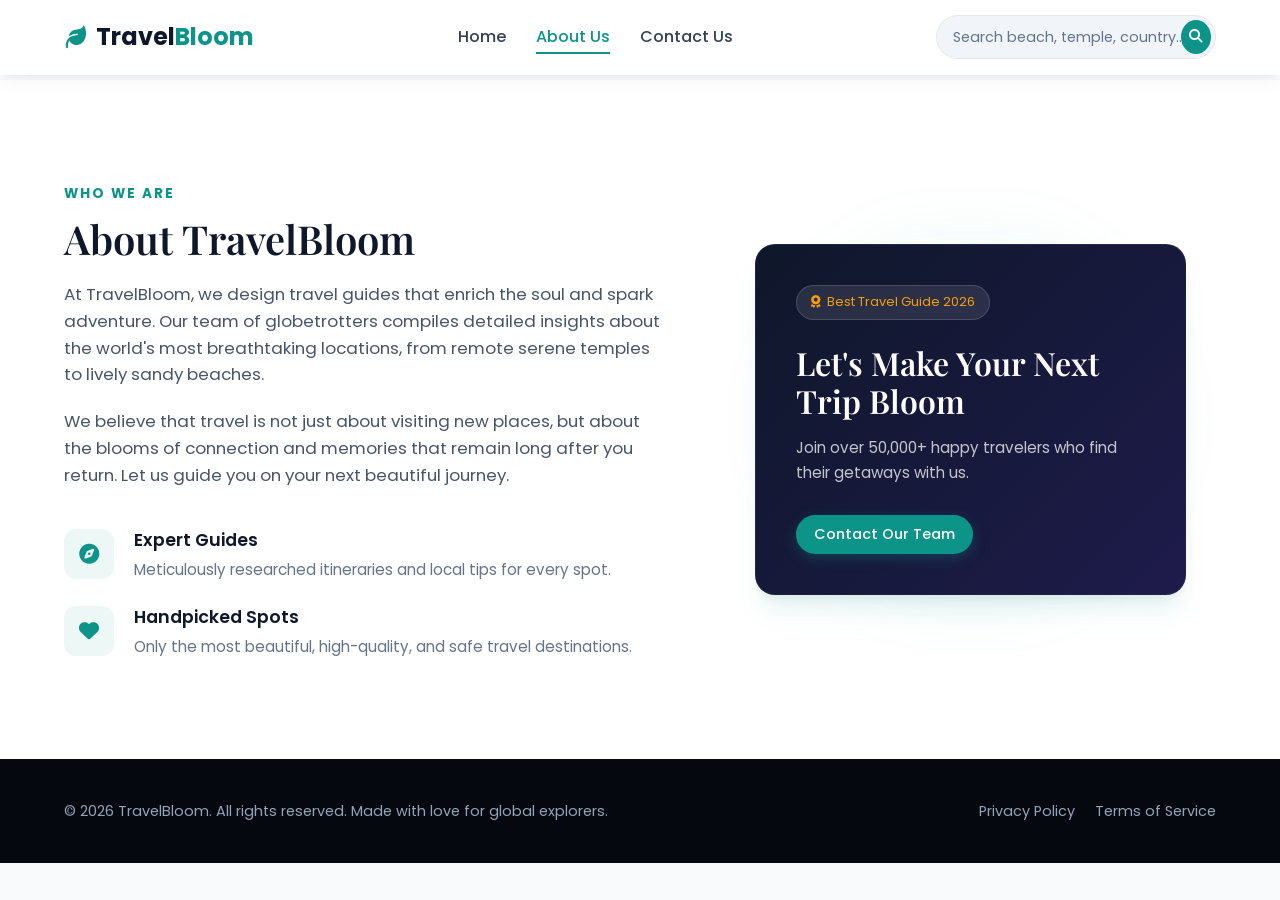
==== about.html @ 8bf68363 "Add files via upload" ====
<!DOCTYPE html>
<html lang="en">
<head>
    <meta charset="UTF-8">
    <meta name="viewport" content="width=device-width, initial-scale=1.0">
    <title>About Us - TravelBloom</title>
    <!-- Google Fonts -->
    <link rel="preconnect" href="https://fonts.googleapis.com">
    <link rel="preconnect" href="https://fonts.gstatic.com" crossorigin>
    <link href="https://fonts.googleapis.com/css2?family=Playfair+Display:ital,wght@0,400..900;1,400..900&family=Poppins:wght@300;400;500;600;700&display=swap" rel="stylesheet">
    <!-- FontAwesome for Icons -->
    <link rel="stylesheet" href="https://cdnjs.cloudflare.com/ajax/libs/font-awesome/6.4.0/css/all.min.css">
    <!-- Custom CSS -->
    <link rel="stylesheet" href="style.css">
</head>
<body class="inner-page">
    <!-- Navigation Bar -->
    <nav class="navbar scrolled" id="mainNavbar">
        <div class="nav-container">
            <a href="index.html" class="nav-logo" id="navLogo">
                <i class="fa-solid fa-leaf logo-icon"></i>
                <span>Travel<span class="logo-accent">Bloom</span></span>
            </a>
            
            <button class="menu-toggle" id="menuToggle" aria-label="Toggle Navigation Menu">
                <i class="fa-solid fa-bars"></i>
            </button>

            <ul class="nav-links" id="navLinks">
                <li><a href="index.html" class="nav-item" id="linkHome">Home</a></li>
                <li><a href="about.html" class="nav-item active" id="linkAbout">About Us</a></li>
                <li><a href="contact.html" class="nav-item" id="linkContact">Contact Us</a></li>
            </ul>

            <div class="search-wrapper">
                <form id="searchForm" class="search-form" onsubmit="event.preventDefault();">
                    <input type="text" id="searchInput" placeholder="Search beach, temple, country..." aria-label="Search destinations">
                    <button type="submit" id="searchButton" class="btn-search" aria-label="Submit search">
                        <i class="fa-solid fa-magnifying-glass"></i>
                    </button>
                    <button type="button" id="clearButton" class="btn-clear" aria-label="Clear search">
                        <i class="fa-solid fa-xmark"></i>
                    </button>
                </form>
            </div>
        </div>
    </nav>

    <!-- Main Content Container -->
    <main class="main-content">
        <!-- About Us Section -->
        <section class="section about-section" id="about">
            <div class="container">
                <div class="about-grid">
                    <div class="about-content">
                        <span class="section-tagline">Who We Are</span>
                        <h2 class="section-title">About TravelBloom</h2>
                        <p class="about-text">
                            At TravelBloom, we design travel guides that enrich the soul and spark adventure. Our team of globetrotters compiles detailed insights about the world's most breathtaking locations, from remote serene temples to lively sandy beaches.
                        </p>
                        <p class="about-text">
                            We believe that travel is not just about visiting new places, but about the blooms of connection and memories that remain long after you return. Let us guide you on your next beautiful journey.
                        </p>
                        
                        <div class="about-elements">
                            <div class="element-card">
                                <div class="element-icon"><i class="fa-solid fa-compass"></i></div>
                                <div class="element-info">
                                    <h3>Expert Guides</h3>
                                    <p>Meticulously researched itineraries and local tips for every spot.</p>
                                </div>
                            </div>
                            <div class="element-card">
                                <div class="element-icon"><i class="fa-solid fa-heart"></i></div>
                                <div class="element-info">
                                    <h3>Handpicked Spots</h3>
                                    <p>Only the most beautiful, high-quality, and safe travel destinations.</p>
                                </div>
                            </div>
                        </div>
                    </div>
                    <div class="about-visual">
                        <div class="blob-wrapper">
                            <div class="glowing-blob"></div>
                            <div class="visual-card">
                                <span class="visual-badge"><i class="fa-solid fa-award"></i> Best Travel Guide 2026</span>
                                <h3>Let's Make Your Next Trip Bloom</h3>
                                <p>Join over 50,000+ happy travelers who find their getaways with us.</p>
                                <a href="contact.html" class="btn btn-primary btn-sm">Contact Our Team</a>
                            </div>
                        </div>
                    </div>
                </div>
            </div>
        </section>
    </main>

    <!-- Footer -->
    <footer class="footer">
        <div class="container">
            <div class="footer-bottom">
                <p>&copy; 2026 TravelBloom. All rights reserved. Made with love for global explorers.</p>
                <div class="footer-links">
                    <a href="#">Privacy Policy</a>
                    <a href="#">Terms of Service</a>
                </div>
            </div>
        </div>
    </footer>

    <!-- Toast Notification for Success (needed for redirection or message handling if any) -->
    <div id="toast" class="toast hidden">
        <div class="toast-content">
            <i class="fa-solid fa-circle-check toast-icon"></i>
            <div class="toast-message">
                <h4 id="toastTitle">Message Sent!</h4>
                <p id="toastBody">Thank you. We will contact you shortly.</p>
            </div>
            <button class="toast-close" onclick="closeToast()"><i class="fa-solid fa-xmark"></i></button>
        </div>
    </div>

    <!-- Custom JS -->
    <script src="script.js"></script>
</body>
</html>
---- style.css ----
/* ==========================================================================
   TravelBloom Custom Stylesheet
   ========================================================================== */

/* Design Tokens & Variables */
:root {
    --primary: #0d9488;          /* Vibrant Teal */
    --primary-hover: #0f766e;    /* Darker Teal */
    --secondary: #d97706;        /* Warm Amber/Gold */
    --secondary-light: #f59e0b;
    --dark-bg: #090d16;          /* Deep Slate Dark */
    --slate-900: #0f172a;
    --slate-800: #1e293b;
    --slate-700: #334155;
    --slate-600: #475569;
    --slate-100: #f1f5f9;
    --slate-50: #f8fafc;
    --white: #ffffff;
    --text-dark: #0f172a;
    --text-muted: #64748b;
    --text-light: #94a3b8;
    
    /* Fonts */
    --font-sans: 'Poppins', sans-serif;
    --font-serif: 'Playfair Display', serif;
    
    /* Transitions & Shadows */
    --transition: all 0.3s cubic-bezier(0.4, 0, 0.2, 1);
    --shadow-sm: 0 4px 6px -1px rgba(0, 0, 0, 0.05), 0 2px 4px -1px rgba(0, 0, 0, 0.03);
    --shadow-md: 0 10px 15px -3px rgba(0, 0, 0, 0.05), 0 4px 6px -2px rgba(0, 0, 0, 0.02);
    --shadow-lg: 0 20px 25px -5px rgba(13, 148, 136, 0.1), 0 10px 10px -5px rgba(0, 0, 0, 0.04);
    --shadow-card: 0 15px 35px rgba(15, 23, 42, 0.06);
    --radius-sm: 6px;
    --radius-md: 12px;
    --radius-lg: 20px;
    --radius-pill: 50px;
}

/* Global Reset */
*, *::before, *::after {
    box-sizing: border-box;
    margin: 0;
    padding: 0;
}

html {
    scroll-behavior: smooth;
    font-size: 16px;
}

body {
    font-family: var(--font-sans);
    background-color: var(--slate-50);
    color: var(--slate-800);
    line-height: 1.6;
    overflow-x: hidden;
}

body.inner-page {
    padding-top: 80px;
}

img {
    max-width: 100%;
    display: block;
    height: auto;
}

a {
    text-decoration: none;
    color: inherit;
    transition: var(--transition);
}

button, input, textarea {
    font-family: inherit;
    font-size: inherit;
    border: none;
    outline: none;
}

button {
    cursor: pointer;
    background: none;
}

ul {
    list-style: none;
}

.container {
    width: 100%;
    max-width: 1200px;
    margin: 0 auto;
    padding: 0 24px;
}

/* Typography & Headers */
h1, h2, h3, h4 {
    font-weight: 600;
    line-height: 1.3;
}

.text-highlight {
    color: var(--primary);
    position: relative;
    display: inline-block;
}

.text-highlight::after {
    content: '';
    position: absolute;
    bottom: 2px;
    left: 0;
    width: 100%;
    height: 6px;
    background-color: rgba(13, 148, 136, 0.15);
    z-index: -1;
    border-radius: 4px;
}

/* Section Header Styling */
.section {
    padding: 100px 0;
}

.section-header {
    text-align: center;
    max-width: 650px;
    margin: 0 auto 55px auto;
}

.section-tagline {
    font-size: 0.85rem;
    text-transform: uppercase;
    letter-spacing: 2px;
    color: var(--primary);
    font-weight: 700;
    margin-bottom: 8px;
    display: inline-block;
}

.section-title {
    font-family: var(--font-serif);
    font-size: 2.5rem;
    color: var(--slate-900);
    margin-bottom: 16px;
}

.section-description {
    color: var(--text-muted);
    font-size: 1.05rem;
}

/* Buttons */
.btn {
    display: inline-flex;
    align-items: center;
    justify-content: center;
    gap: 10px;
    padding: 12px 28px;
    border-radius: var(--radius-pill);
    font-weight: 500;
    transition: var(--transition);
    text-align: center;
}

.btn-primary {
    background-color: var(--primary);
    color: var(--white);
    box-shadow: 0 4px 14px rgba(13, 148, 136, 0.3);
}

.btn-primary:hover {
    background-color: var(--primary-hover);
    transform: translateY(-2px);
    box-shadow: 0 6px 20px rgba(13, 148, 136, 0.4);
}

.btn-outline {
    background-color: transparent;
    color: var(--white);
    border: 2px solid var(--white);
}

.btn-outline:hover {
    background-color: var(--white);
    color: var(--primary);
    transform: translateY(-2px);
}

.btn-block {
    display: flex;
    width: 100%;
}

.btn-sm {
    padding: 8px 18px;
    font-size: 0.9rem;
}

/* ==========================================================================
   Navigation Bar
   ========================================================================== */
.navbar {
    position: fixed;
    top: 0;
    left: 0;
    width: 100%;
    z-index: 1000;
    background: rgba(255, 255, 255, 0.85);
    backdrop-filter: blur(16px);
    -webkit-backdrop-filter: blur(16px);
    border-bottom: 1px solid rgba(255, 255, 255, 0.4);
    box-shadow: var(--shadow-sm);
    transition: var(--transition);
}

.navbar.scrolled {
    background: rgba(255, 255, 255, 0.95);
    box-shadow: var(--shadow-md);
}

.nav-container {
    max-width: 1200px;
    margin: 0 auto;
    padding: 15px 24px;
    display: flex;
    align-items: center;
    justify-content: space-between;
}

.nav-logo {
    display: flex;
    align-items: center;
    gap: 10px;
    font-family: var(--font-sans);
    font-size: 1.5rem;
    font-weight: 700;
    color: var(--slate-900);
}

.logo-icon {
    color: var(--primary);
    font-size: 1.4rem;
    transform: rotate(-10deg);
}

.logo-accent {
    color: var(--primary);
}

.nav-links {
    display: flex;
    gap: 30px;
}

.nav-item {
    font-weight: 500;
    color: var(--slate-700);
    padding: 6px 0;
    position: relative;
}

.nav-item:hover, .nav-item.active {
    color: var(--primary);
}

.nav-item::after {
    content: '';
    position: absolute;
    bottom: 0;
    left: 0;
    width: 0;
    height: 2px;
    background-color: var(--primary);
    transition: var(--transition);
}

.nav-item:hover::after, .nav-item.active::after {
    width: 100%;
}

/* Navbar Search Form */
.search-wrapper {
    display: flex;
    align-items: center;
}

.search-form {
    display: flex;
    align-items: center;
    background-color: var(--slate-100);
    border: 1px solid rgba(0, 0, 0, 0.05);
    padding: 4px 4px 4px 16px;
    border-radius: var(--radius-pill);
    width: 280px;
    transition: var(--transition);
}

.search-form:focus-within {
    background-color: var(--white);
    border-color: var(--primary);
    box-shadow: 0 0 0 3px rgba(13, 148, 136, 0.15);
    width: 320px;
}

.search-form input {
    background: transparent;
    color: var(--slate-900);
    flex-grow: 1;
    width: 100%;
    font-size: 0.9rem;
}

.search-form input::placeholder {
    color: var(--text-muted);
}

.btn-search {
    background-color: var(--primary);
    color: var(--white);
    width: 34px;
    height: 34px;
    border-radius: 50%;
    display: flex;
    align-items: center;
    justify-content: center;
    font-size: 0.85rem;
    transition: var(--transition);
}

.btn-search:hover {
    background-color: var(--primary-hover);
    transform: scale(1.05);
}

.btn-clear {
    color: var(--text-muted);
    font-size: 0.9rem;
    padding: 0 10px;
    display: none; /* Injected/shown dynamically via JS */
}

.btn-clear:hover {
    color: var(--slate-900);
}

/* Mobile Toggle */
.menu-toggle {
    display: none;
    font-size: 1.4rem;
    color: var(--slate-900);
}

/* ==========================================================================
   Hero Section
   ========================================================================== */
.hero-section {
    position: relative;
    height: 100vh;
    min-height: 600px;
    display: flex;
    align-items: center;
    justify-content: center;
    background: url('images/japan.png') no-repeat center center/cover;
    color: var(--white);
    text-align: center;
    padding-top: 80px; /* Accounts for fixed navbar */
}

.hero-overlay {
    position: absolute;
    top: 0;
    left: 0;
    width: 100%;
    height: 100%;
    background: linear-gradient(135deg, rgba(15, 23, 42, 0.8) 30%, rgba(13, 148, 136, 0.4) 100%);
    z-index: 1;
}

.hero-content {
    position: relative;
    z-index: 2;
    max-width: 800px;
    padding: 0 24px;
    animation: fadeInUp 1s ease-out;
}

.hero-title {
    font-family: var(--font-serif);
    font-size: 4rem;
    margin-bottom: 24px;
    line-height: 1.15;
}

.hero-title .text-highlight {
    color: #2dd4bf; /* Brighter teal for dark backdrop */
}

.hero-title .text-highlight::after {
    background-color: rgba(45, 212, 191, 0.3);
}

.hero-subtitle {
    font-size: 1.25rem;
    color: rgba(255, 255, 255, 0.9);
    margin-bottom: 40px;
    font-weight: 300;
}

.hero-actions {
    display: flex;
    justify-content: center;
    gap: 16px;
    margin-bottom: 50px;
}

/* Quick Categories */
.quick-categories {
    display: flex;
    align-items: center;
    justify-content: center;
    gap: 12px;
    flex-wrap: wrap;
    font-size: 0.9rem;
    color: rgba(255, 255, 255, 0.8);
}

.category-tag {
    background: rgba(255, 255, 255, 0.15);
    border: 1px solid rgba(255, 255, 255, 0.2);
    color: var(--white);
    padding: 6px 18px;
    border-radius: var(--radius-pill);
    font-weight: 500;
    transition: var(--transition);
    display: flex;
    align-items: center;
    gap: 6px;
    backdrop-filter: blur(4px);
}

.category-tag:hover {
    background: var(--primary);
    border-color: var(--primary);
    transform: translateY(-2px);
    box-shadow: 0 4px 12px rgba(13, 148, 136, 0.3);
}

/* ==========================================================================
   Recommendations Section
   ========================================================================== */
.recommendations-section {
    background-color: var(--slate-50);
}

/* Filter Banner */
.filter-banner {
    display: flex;
    align-items: center;
    justify-content: space-between;
    background: rgba(13, 148, 136, 0.08);
    border: 1px solid rgba(13, 148, 136, 0.15);
    padding: 12px 24px;
    border-radius: var(--radius-md);
    margin-bottom: 35px;
    animation: fadeIn 0.4s ease-out;
}

.filter-banner.hidden {
    display: none;
}

.filter-banner span {
    font-size: 0.95rem;
    color: var(--slate-800);
}

.filter-banner strong {
    color: var(--primary);
    background-color: rgba(13, 148, 136, 0.1);
    padding: 2px 8px;
    border-radius: 4px;
    margin-left: 4px;
    text-transform: capitalize;
}

.btn-reset {
    color: var(--primary);
    font-weight: 600;
    font-size: 0.9rem;
    display: flex;
    align-items: center;
    gap: 6px;
    transition: var(--transition);
}

.btn-reset:hover {
    color: var(--primary-hover);
    transform: rotate(-15deg);
}

/* Recommendation Cards Grid */
.recommendations-grid {
    display: grid;
    grid-template-columns: repeat(auto-fill, minmax(350px, 1fr));
    gap: 30px;
}

/* Recommendation Card */
.rec-card {
    background-color: var(--white);
    border-radius: var(--radius-lg);
    overflow: hidden;
    box-shadow: var(--shadow-card);
    transition: var(--transition);
    border: 1px solid rgba(0, 0, 0, 0.03);
    display: flex;
    flex-direction: column;
}

.rec-card:hover {
    transform: translateY(-8px);
    box-shadow: var(--shadow-lg);
}

.rec-image-container {
    position: relative;
    height: 240px;
    overflow: hidden;
}

.rec-image-container img {
    width: 100%;
    height: 100%;
    object-fit: cover;
    transition: transform 0.6s cubic-bezier(0.4, 0, 0.2, 1);
}

.rec-card:hover .rec-image-container img {
    transform: scale(1.08);
}

.rec-badge {
    position: absolute;
    top: 16px;
    left: 16px;
    background-color: var(--slate-900);
    color: var(--white);
    padding: 4px 14px;
    font-size: 0.75rem;
    font-weight: 600;
    border-radius: var(--radius-pill);
    text-transform: uppercase;
    letter-spacing: 1px;
    z-index: 2;
    box-shadow: 0 4px 10px rgba(0, 0, 0, 0.15);
}

.rec-badge.beach { background-color: #06b6d4; } /* Cyan */
.rec-badge.temple { background-color: #8b5cf6; } /* Violet */
.rec-badge.country { background-color: #e11d48; } /* Rose */

.rec-content {
    padding: 24px;
    display: flex;
    flex-direction: column;
    flex-grow: 1;
}

.rec-location {
    font-size: 0.85rem;
    color: var(--primary);
    font-weight: 600;
    margin-bottom: 6px;
    display: flex;
    align-items: center;
    gap: 6px;
}

.rec-title {
    font-family: var(--font-serif);
    font-size: 1.5rem;
    color: var(--slate-900);
    margin-bottom: 12px;
}

.rec-description {
    color: var(--text-muted);
    font-size: 0.95rem;
    margin-bottom: 24px;
    flex-grow: 1;
}

.rec-footer {
    display: flex;
    align-items: center;
    justify-content: space-between;
    border-top: 1px solid var(--slate-100);
    padding-top: 18px;
}

.rec-action {
    color: var(--primary);
    font-weight: 600;
    font-size: 0.9rem;
    display: flex;
    align-items: center;
    gap: 6px;
}

.rec-action:hover {
    color: var(--primary-hover);
}

.rec-action i {
    transition: var(--transition);
}

.rec-card:hover .rec-action i {
    transform: translateX(4px);
}

/* No Results State */
.no-results {
    grid-column: 1 / -1;
    text-align: center;
    padding: 60px 24px;
    background-color: var(--white);
    border-radius: var(--radius-lg);
    box-shadow: var(--shadow-sm);
    border: 1px dashed var(--slate-100);
}

.no-results i {
    font-size: 3rem;
    color: var(--text-light);
    margin-bottom: 16px;
}

.no-results h3 {
    font-size: 1.4rem;
    color: var(--slate-900);
    margin-bottom: 8px;
}

.no-results p {
    color: var(--text-muted);
    max-width: 450px;
    margin: 0 auto;
}

/* ==========================================================================
   About Us Section
   ========================================================================== */
.about-section {
    background-color: var(--white);
}

.about-grid {
    display: grid;
    grid-template-columns: 1.1fr 0.9fr;
    gap: 60px;
    align-items: center;
}

.about-text {
    color: var(--slate-600);
    margin-bottom: 20px;
    font-size: 1.05rem;
}

.about-elements {
    margin-top: 40px;
    display: flex;
    flex-direction: column;
    gap: 24px;
}

.element-card {
    display: flex;
    gap: 20px;
}

.element-icon {
    width: 50px;
    height: 50px;
    background-color: rgba(13, 148, 136, 0.08);
    color: var(--primary);
    border-radius: var(--radius-md);
    display: flex;
    align-items: center;
    justify-content: center;
    font-size: 1.25rem;
    flex-shrink: 0;
}

.element-info h3 {
    font-size: 1.1rem;
    color: var(--slate-900);
    margin-bottom: 6px;
}

.element-info p {
    color: var(--text-muted);
    font-size: 0.95rem;
}

/* Decorative visual panel */
.about-visual {
    position: relative;
    padding: 30px;
}

.blob-wrapper {
    position: relative;
}

.glowing-blob {
    position: absolute;
    top: -10%;
    left: -10%;
    width: 120%;
    height: 120%;
    background: radial-gradient(circle, rgba(13, 148, 136, 0.12) 0%, rgba(255, 255, 255, 0) 70%);
    z-index: 1;
    filter: blur(20px);
}

.visual-card {
    position: relative;
    z-index: 2;
    background: linear-gradient(135deg, var(--slate-900) 0%, #1e1b4b 100%);
    color: var(--white);
    padding: 40px;
    border-radius: var(--radius-lg);
    box-shadow: var(--shadow-lg);
    border: 1px solid rgba(255, 255, 255, 0.05);
}

.visual-badge {
    background: rgba(255, 255, 255, 0.1);
    border: 1px solid rgba(255, 255, 255, 0.15);
    color: var(--secondary-light);
    padding: 6px 14px;
    font-size: 0.8rem;
    border-radius: var(--radius-pill);
    display: inline-flex;
    align-items: center;
    gap: 6px;
    margin-bottom: 24px;
}

.visual-card h3 {
    font-family: var(--font-serif);
    font-size: 2rem;
    margin-bottom: 16px;
    line-height: 1.2;
}

.visual-card p {
    color: rgba(255, 255, 255, 0.75);
    font-size: 0.95rem;
    margin-bottom: 30px;
}

/* ==========================================================================
   Contact Us Section
   ========================================================================== */
.contact-section {
    background-color: var(--slate-900);
    position: relative;
    overflow: hidden;
}

.contact-section::before {
    content: '';
    position: absolute;
    top: -50%;
    right: -20%;
    width: 600px;
    height: 600px;
    background: radial-gradient(circle, rgba(13, 148, 136, 0.08) 0%, rgba(0, 0, 0, 0) 60%);
    border-radius: 50%;
    pointer-events: none;
}

.contact-grid {
    display: grid;
    grid-template-columns: 0.95fr 1.05fr;
    gap: 50px;
    background-color: rgba(255, 255, 255, 0.02);
    border: 1px solid rgba(255, 255, 255, 0.05);
    border-radius: var(--radius-lg);
    overflow: hidden;
    box-shadow: 0 30px 60px rgba(0, 0, 0, 0.2);
}

.contact-info-panel {
    padding: 60px;
    background-color: rgba(255, 255, 255, 0.01);
    display: flex;
    flex-direction: column;
}

.text-white {
    color: var(--white);
}

.contact-desc {
    color: var(--text-light);
    margin-bottom: 40px;
    font-size: 1rem;
}

.contact-details {
    display: flex;
    flex-direction: column;
    gap: 30px;
    margin-bottom: 50px;
}

.contact-detail-item {
    display: flex;
    gap: 20px;
    align-items: flex-start;
}

.detail-icon {
    width: 44px;
    height: 44px;
    background: rgba(13, 148, 136, 0.15);
    color: #2dd4bf;
    border-radius: var(--radius-md);
    display: flex;
    align-items: center;
    justify-content: center;
    font-size: 1.1rem;
    flex-shrink: 0;
}

.contact-detail-item h4 {
    color: var(--white);
    font-size: 0.95rem;
    margin-bottom: 4px;
}

.contact-detail-item p {
    color: var(--text-light);
    font-size: 0.9rem;
}

.social-links {
    display: flex;
    gap: 12px;
}

.social-icon {
    width: 38px;
    height: 38px;
    background: rgba(255, 255, 255, 0.05);
    color: var(--text-light);
    border-radius: 50%;
    display: flex;
    align-items: center;
    justify-content: center;
    font-size: 0.95rem;
    transition: var(--transition);
}

.social-icon:hover {
    background: var(--primary);
    color: var(--white);
    transform: translateY(-3px);
}

/* Contact Form Panel */
.contact-form-panel {
    padding: 60px;
    background-color: rgba(255, 255, 255, 0.03);
    border-left: 1px solid rgba(255, 255, 255, 0.05);
}

.contact-form-panel h3 {
    color: var(--white);
    font-family: var(--font-serif);
    font-size: 1.8rem;
    margin-bottom: 30px;
}

.contact-form {
    display: flex;
    flex-direction: column;
    gap: 20px;
}

.form-group {
    display: flex;
    flex-direction: column;
    gap: 8px;
}

.form-group label {
    font-size: 0.85rem;
    color: var(--text-light);
    font-weight: 500;
}

.input-wrapper {
    position: relative;
    width: 100%;
}

.input-wrapper input {
    width: 100%;
    padding: 12px 16px 12px 46px;
    background: rgba(255, 255, 255, 0.04);
    border: 1px solid rgba(255, 255, 255, 0.1);
    border-radius: var(--radius-md);
    color: var(--white);
    transition: var(--transition);
}

.input-wrapper input:focus {
    background: rgba(255, 255, 255, 0.07);
    border-color: var(--primary);
    box-shadow: 0 0 0 3px rgba(13, 148, 136, 0.2);
}

.input-icon {
    position: absolute;
    left: 16px;
    top: 50%;
    transform: translateY(-50%);
    color: var(--text-light);
    font-size: 1rem;
}

.form-group textarea {
    padding: 14px 16px;
    background: rgba(255, 255, 255, 0.04);
    border: 1px solid rgba(255, 255, 255, 0.1);
    border-radius: var(--radius-md);
    color: var(--white);
    resize: none;
    transition: var(--transition);
}

.form-group textarea:focus {
    background: rgba(255, 255, 255, 0.07);
    border-color: var(--primary);
    box-shadow: 0 0 0 3px rgba(13, 148, 136, 0.2);
}

/* ==========================================================================
   Footer
   ========================================================================== */
.footer {
    background-color: #05080f;
    color: var(--text-light);
    padding: 40px 0;
    border-top: 1px solid rgba(255, 255, 255, 0.02);
}

.footer-bottom {
    display: flex;
    align-items: center;
    justify-content: space-between;
    flex-wrap: wrap;
    gap: 20px;
    font-size: 0.9rem;
}

.footer-links {
    display: flex;
    gap: 20px;
}

.footer-links a:hover {
    color: var(--primary);
}

/* ==========================================================================
   Toast Notifications
   ========================================================================== */
.toast {
    position: fixed;
    bottom: 30px;
    right: 30px;
    z-index: 2000;
    background: var(--white);
    box-shadow: var(--shadow-lg);
    border-radius: var(--radius-md);
    border-left: 4px solid var(--primary);
    width: 380px;
    max-width: calc(100vw - 60px);
    transition: all 0.4s cubic-bezier(0.175, 0.885, 0.32, 1.275);
    transform: translateY(120%);
    opacity: 0;
}

.toast.show {
    transform: translateY(0);
    opacity: 1;
}

.toast-content {
    display: flex;
    align-items: center;
    gap: 16px;
    padding: 16px 20px;
}

.toast-icon {
    font-size: 1.8rem;
    color: var(--primary);
}

.toast-message {
    flex-grow: 1;
}

.toast-message h4 {
    font-size: 0.95rem;
    color: var(--slate-900);
    margin-bottom: 2px;
}

.toast-message p {
    font-size: 0.85rem;
    color: var(--text-muted);
}

.toast-close {
    color: var(--text-light);
    font-size: 1.1rem;
    transition: var(--transition);
}

.toast-close:hover {
    color: var(--slate-900);
}

/* ==========================================================================
   Keyframes & Animations
   ========================================================================== */
@keyframes fadeInUp {
    from {
        opacity: 0;
        transform: translateY(24px);
    }
    to {
        opacity: 1;
        transform: translateY(0);
    }
}

@keyframes fadeIn {
    from { opacity: 0; }
    to { opacity: 1; }
}

.hidden {
    display: none !important;
}

/* ==========================================================================
   Responsive Adaptations
   ========================================================================== */
@media (max-width: 1024px) {
    .hero-title {
        font-size: 3.2rem;
    }
    .about-grid {
        grid-template-columns: 1fr;
        gap: 40px;
    }
    .about-visual {
        max-width: 550px;
        margin: 0 auto;
        padding: 0;
    }
    .contact-grid {
        grid-template-columns: 1fr;
    }
    .contact-form-panel {
        border-left: none;
        border-top: 1px solid rgba(255, 255, 255, 0.05);
    }
}

@media (max-width: 768px) {
    .section {
        padding: 60px 0;
    }
    .section-title {
        font-size: 2rem;
    }
    .hero-title {
        font-size: 2.5rem;
    }
    .hero-subtitle {
        font-size: 1.1rem;
    }
    
    /* Navigation Bar Mobile Layout */
    .menu-toggle {
        display: block;
    }
    .nav-links {
        position: absolute;
        top: 100%;
        left: 0;
        width: 100%;
        background-color: var(--white);
        flex-direction: column;
        gap: 0;
        border-bottom: 1px solid var(--slate-100);
        box-shadow: var(--shadow-md);
        display: none; /* Controlled by JS */
        animation: fadeIn 0.3s ease-out;
    }
    .nav-links.open {
        display: flex;
    }
    .nav-links li a {
        display: block;
        padding: 16px 24px;
        border-bottom: 1px solid var(--slate-100);
    }
    .nav-links li a::after {
        display: none;
    }
    .search-wrapper {
        margin-left: auto;
        margin-right: 15px;
    }
    .search-form {
        width: 180px;
        padding-left: 10px;
    }
    .search-form:focus-within {
        width: 200px;
    }
    
    .recommendations-grid {
        grid-template-columns: 1fr;
    }
    
    .contact-info-panel, .contact-form-panel {
        padding: 30px;
    }
    
    .footer-bottom {
        flex-direction: column;
        text-align: center;
    }
}

@media (max-width: 480px) {
    .nav-container {
        padding: 12px 16px;
    }
    .search-wrapper {
        display: none; /* Hide search in main nav, can add in mobile burger or rely on tags */
    }
    .hero-actions {
        flex-direction: column;
        gap: 12px;
    }
    .btn {
        width: 100%;
    }
}
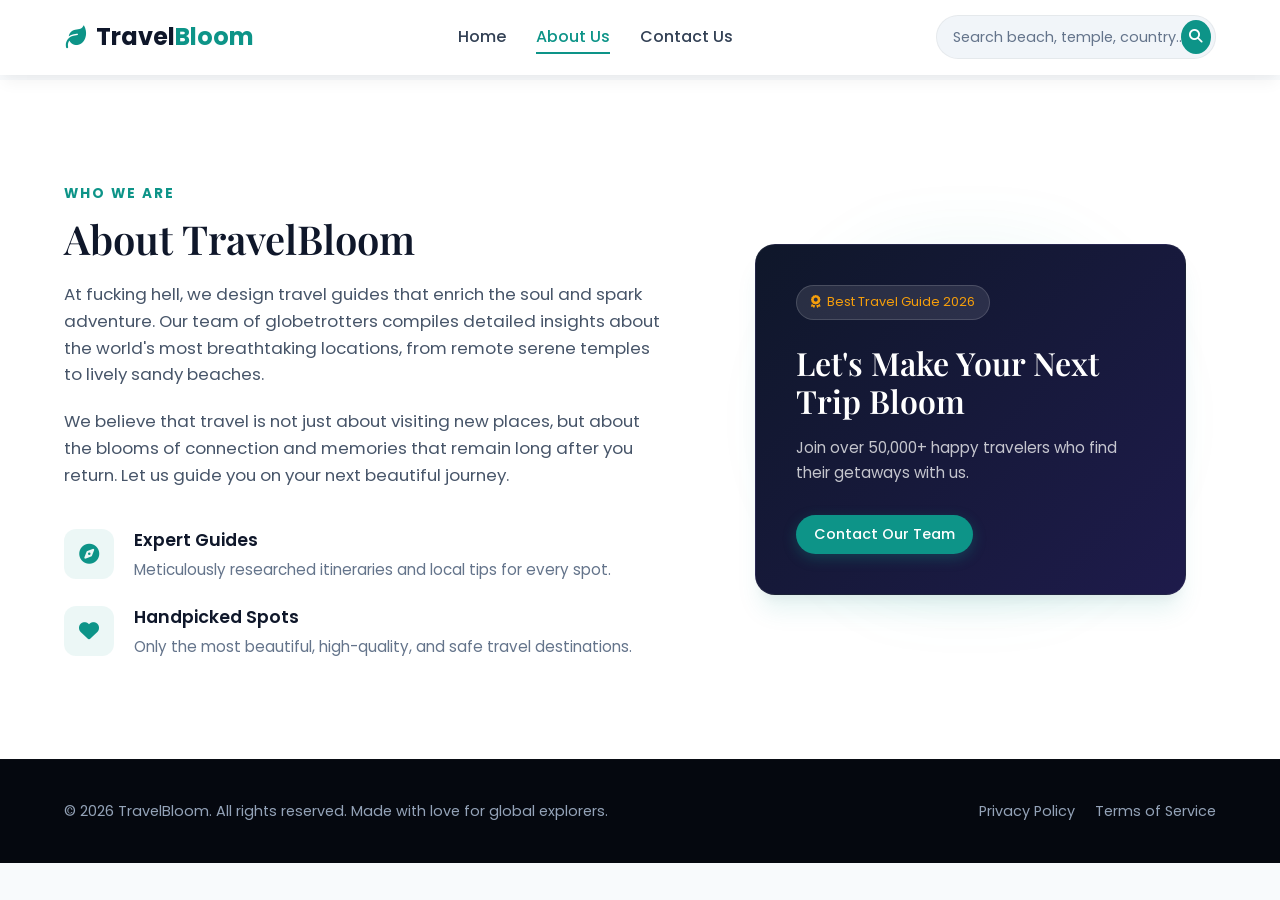
==== commit 9d396fff: "leave the html" ====
--- a/about.html
+++ b/about.html
@@ -56,7 +56,7 @@
                         <span class="section-tagline">Who We Are</span>
                         <h2 class="section-title">About TravelBloom</h2>
                         <p class="about-text">
-                            At TravelBloom, we design travel guides that enrich the soul and spark adventure. Our team of globetrotters compiles detailed insights about the world's most breathtaking locations, from remote serene temples to lively sandy beaches.
+                            At fucking hell, we design travel guides that enrich the soul and spark adventure. Our team of globetrotters compiles detailed insights about the world's most breathtaking locations, from remote serene temples to lively sandy beaches.
                         </p>
                         <p class="about-text">
                             We believe that travel is not just about visiting new places, but about the blooms of connection and memories that remain long after you return. Let us guide you on your next beautiful journey.
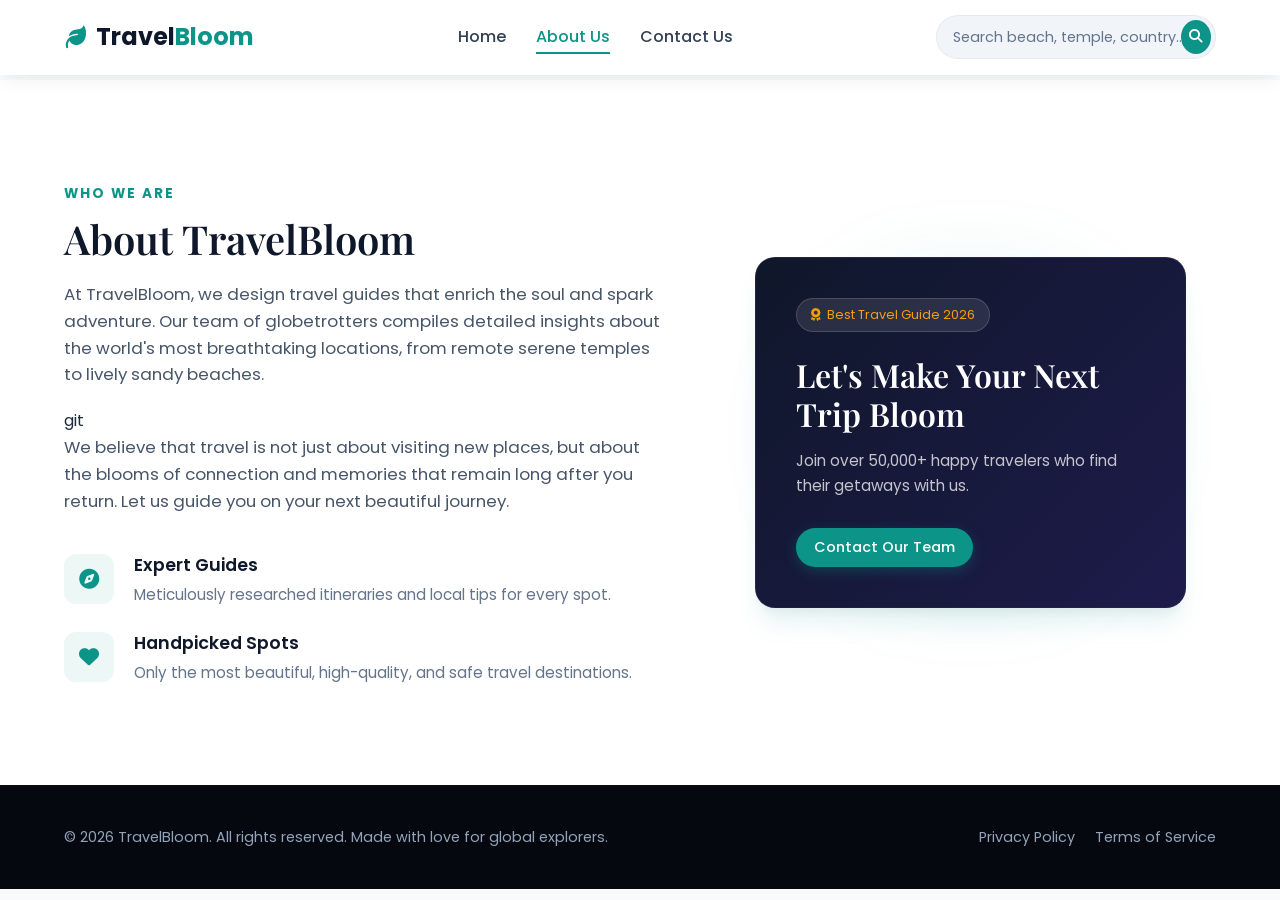
==== commit 57a8e999: "THis are the changes" ====
--- a/about.html
+++ b/about.html
@@ -56,8 +56,8 @@
                         <span class="section-tagline">Who We Are</span>
                         <h2 class="section-title">About TravelBloom</h2>
                         <p class="about-text">
-                            At fucking hell, we design travel guides that enrich the soul and spark adventure. Our team of globetrotters compiles detailed insights about the world's most breathtaking locations, from remote serene temples to lively sandy beaches.
-                        </p>
+                            At TravelBloom, we design travel guides that enrich the soul and spark adventure. Our team of globetrotters compiles detailed insights about the world's most breathtaking locations, from remote serene temples to lively sandy beaches.
+                        </p>git
                         <p class="about-text">
                             We believe that travel is not just about visiting new places, but about the blooms of connection and memories that remain long after you return. Let us guide you on your next beautiful journey.
                         </p>
